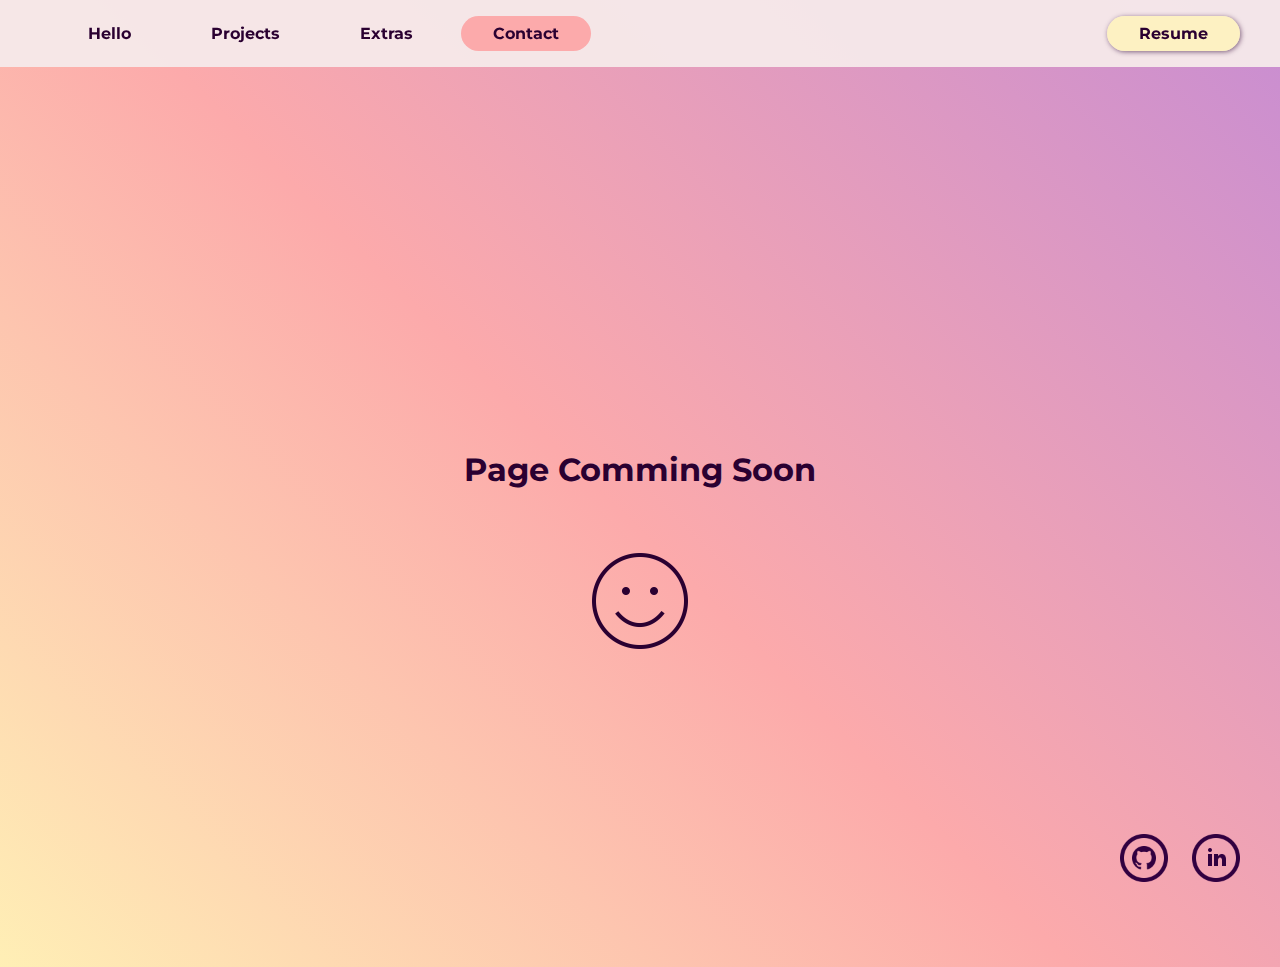
==== contact.html @ 9c111758 "file dump for my portfolio website" ====
<!DOCTYPE html>
<html lang="en">

<head>
    <meta charset="UTF-8">
    <meta http-equiv="X-UA-Compatible" content="IE=edge">
    <meta name="viewport" content="width=device-width, initial-scale=1.0">
    <meta name="description" content="Portfolio site design page for Abby Poplawski">
    <title>About | AP Portfolio</title>

    <link rel="preconnect" href="https://fonts.googleapis.com">
    <link rel="preconnect" href="https://fonts.gstatic.com" crossorigin>
    <link rel="stylesheet" href="https://fonts.googleapis.com/css2?family=Montserrat&display=swap">

    <link rel="stylesheet" href="stylesheets/contact-stylesheet.css">
    <script src="js-files/main-functions.js"></script>
</head>

<body onload="pageLoad()">
    <nav>
        <div class="element-wrapper">
            <div class="main-menu">
                <p>
                    <img src="images/logos/ap-logo-skinny.png" alt="AP studio logo">
                    <img src="images/logos/ap-hamburger-menu.png" alt="hamburger menu icon">
                </p>
                <ul>
                    <li><a href="index.html">Hello</a></li>
                    <li><a href="projects.html">Projects</a></li>
                    <li><a href="extras.html">Extras</a></li>
                    <li class="active"><a href="contact.html">Contact</a></li>
                </ul>
            </div>
    
            <div class="resume-button-container"><a href="Abigail-Poplawski-Resume.pdf" target="_blank">Resume</a></div>
        </div>
    </nav>

    <footer>
        <a href="https://github.com/appop10?tab=repositories" target="_blank"><img src="images/logos/github-icon.png"
                alt="GitHub logo"></a>
        <a href="https://www.linkedin.com/in/abigail-poplawski/" target="_blank"><img
                src="images/logos/linkedin-icon.png" alt="LinkedIn logo"></a>
    </footer>

    <section>
        <h1>Page Comming Soon</h1>
        <img src="images/smiley-face.png" alt="smiley face">
    </section>
</body>
</html>
---- stylesheets/contact-stylesheet.css ----
@keyframes twist {
  0% {
    transform: rotateZ(0);
  }
  50% {
    transform: rotateZ(180deg);
  }
  100% {
    transform: rotateZ(360deg);
  }
}
* {
  padding: 0;
  margin: 0;
  box-sizing: border-box;
}

body {
  font-family: "Montserrat", Arial, Helvetica, sans-serif;
  font-weight: 700;
  color: #2A0031;
  background-image: linear-gradient(225deg, #c88dd2, #FCAAAB, #FFF5B6);
  background-size: 100% 110%;
  background-position: cover;
  background-repeat: no-repeat;
}

nav {
  position: sticky;
  top: 0;
  padding: 1em 2.5em;
  z-index: 5;
  background-color: rgba(245, 234, 234, 0.9450980392);
  width: 100%;
}
nav div {
  display: flex;
}
nav div.element-wrapper {
  width: 100%;
  justify-content: space-between;
}
nav div.element-wrapper div.main-menu {
  align-items: center;
}
nav div.element-wrapper div.main-menu p {
  display: none;
}
nav div.element-wrapper div.main-menu p.mobile-view {
  display: flex;
  justify-content: center;
  align-items: center;
  z-index: 10;
}
nav div.element-wrapper div.main-menu p.mobile-view img {
  height: 3em;
  margin-right: 0.5em;
}
nav div.element-wrapper div.main-menu ul {
  display: flex;
  align-items: center;
  list-style-type: none;
  padding-left: 4em;
  position: relative;
  left: -3.5em;
}
nav div.element-wrapper div.main-menu ul li {
  padding: 0.5em 2em;
  margin: 0 0.5em;
  border-radius: 30px;
  transition: background-color 0.3s linear;
}
nav div.element-wrapper div.main-menu ul li a {
  text-decoration: none;
  color: #2A0031;
  font-weight: 700;
}
nav div.element-wrapper div.main-menu ul li.active {
  background-color: #FCAAAB;
}
nav div.element-wrapper div.main-menu ul li:hover {
  background-color: rgba(252, 170, 171, 0.5529411765);
}
nav div.element-wrapper div.resume-button-container {
  justify-content: center;
  align-items: center;
}
nav div.element-wrapper div.resume-button-container a {
  text-decoration: none;
  color: #2A0031;
  background-color: rgba(255, 245, 182, 0.7607843137);
  border-radius: 30px;
  padding: 0.5em 2em;
  font-weight: 700;
  box-shadow: 1px 1px 5px rgba(42, 0, 49, 0.5843137255);
}
nav div.element-wrapper div.resume-button-container a:hover {
  background-color: #FFF5B6;
}

footer {
  display: flex;
  height: -moz-fit-content;
  height: fit-content;
  width: -moz-fit-content;
  width: fit-content;
  position: fixed;
  bottom: 2vh;
  right: 2.5em;
  z-index: 5;
}
footer a {
  display: flex;
  justify-content: center;
  align-items: center;
  margin-left: 1.5em;
}
footer a img {
  height: 3em;
}

@media only screen and (min-width: 1300px) {
  body {
    display: flex;
    flex-direction: column;
    align-items: center;
  }
  nav {
    display: flex;
    justify-content: center;
    align-items: center;
  }
  nav div.element-wrapper {
    width: 60%;
  }
}
@media only screen and (max-width: 1000px) {
  nav {
    position: fixed;
  }
  nav div.element-wrapper div.main-menu p {
    display: flex;
    justify-content: center;
    align-items: center;
    z-index: 10;
    position: relative;
    height: 100%;
    width: 100%;
  }
  nav div.element-wrapper div.main-menu p img {
    height: 3em;
    margin-right: 0.5em;
    opacity: 100%;
    transition: opacity 0.5s linear;
  }
  nav div.element-wrapper div.main-menu p img[alt|="hamburger menu icon"] {
    position: absolute;
    opacity: 0;
  }
  nav div.element-wrapper div.main-menu p img.disappear-menu {
    opacity: 0;
  }
  nav div.element-wrapper div.main-menu p img.appear-menu {
    opacity: 100%;
  }
  nav div.element-wrapper div.main-menu p img.twist {
    animation-name: twist;
    animation-duration: 0.5s;
    animation-timing-function: linear;
  }
  nav div.element-wrapper div.main-menu p:hover {
    cursor: pointer;
  }
  nav div.element-wrapper div.main-menu ul {
    flex-direction: column;
    justify-content: center;
    align-items: center;
    position: absolute;
    top: 0;
    left: 0;
    width: 100%;
    height: 0;
    overflow: hidden;
    background-color: rgba(245, 234, 234, 0.9450980392);
    transition: height 0.5s ease-in;
    padding-left: 0;
  }
  nav div.element-wrapper div.main-menu ul li {
    margin: 1em 0;
  }
  nav div.element-wrapper div.main-menu ul li a {
    font-size: 1.5em;
  }
  nav div.element-wrapper div.main-menu ul.drop-mobile-menu {
    height: 100vh;
  }
  footer {
    bottom: 10vw;
    right: 55vw;
    justify-content: flex-end;
    align-items: flex-end;
    opacity: 0;
    transition: opacity 0.5s ease-in 0.2s;
  }
  footer a {
    margin-top: 1em;
  }
  footer.show-footer {
    opacity: 100%;
  }
}
@media only screen and (max-width: 400px) {
  nav div.element-wrapper div.main-menu p img {
    height: 2.5em;
  }
  nav div.element-wrapper div.resume-button-container a {
    font-size: 0.75em;
  }
}
@keyframes spinning {
  0% {
    transform: rotate(0);
  }
  100% {
    transform: rotate(360deg);
  }
}
section {
  display: flex;
  flex-direction: column;
  justify-content: center;
  align-items: center;
  height: 100vh;
}
section h1 {
  margin: 2em;
}
section img {
  animation-name: spinning;
  animation-duration: 5s;
  animation-iteration-count: infinite;
  animation-timing-function: linear;
}/*# sourceMappingURL=contact-stylesheet.css.map */
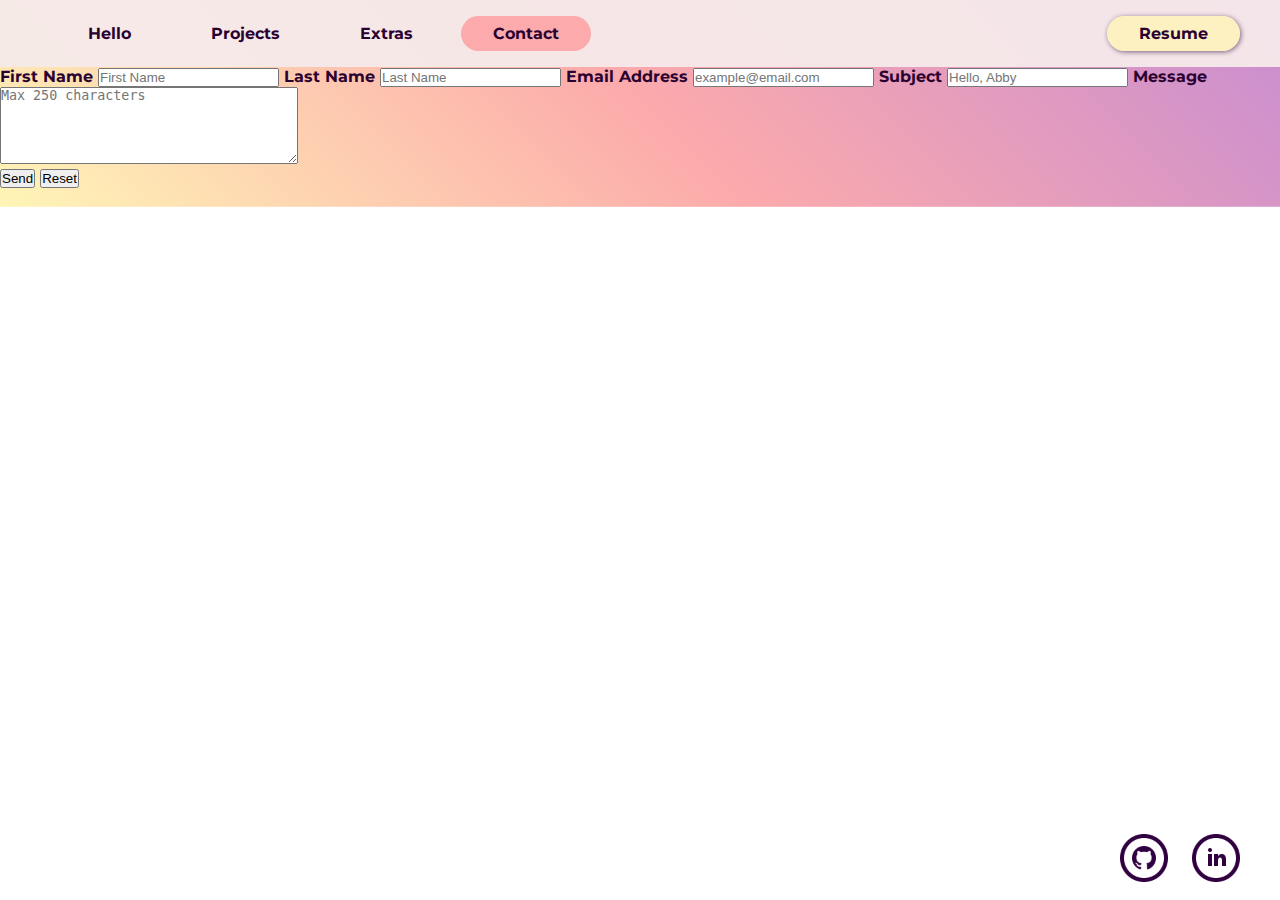
==== commit d025bc18: "create contact form on contact.html" ====
--- a/contact.html
+++ b/contact.html
@@ -43,9 +43,28 @@
                 src="images/logos/linkedin-icon.png" alt="LinkedIn logo"></a>
     </footer>
 
-    <section>
-        <h1>Page Comming Soon</h1>
-        <img src="images/smiley-face.png" alt="smiley face">
-    </section>
+    <form method="post" action="contactHandler.php">
+        <legend></legend>
+
+        <label for="firstName">First Name</label>
+        <input type="text" name="firstName" id="firstName" placeholder="First Name">
+
+        <label for="lastName">Last Name</label>
+        <input type="text" name="lastName" id="lastName" placeholder="Last Name">
+
+        <label for="contactEmail">Email Address</label>
+        <input type="email" name="contactEmail" id="contactEmail" placeholder="example@email.com">
+
+        <label for="messageSubject">Subject</label>
+        <input type="text" name="messageSubject" id="messageSubject" placeholder="Hello, Abby">
+
+        <label for="messageText">Message</label>
+        <textarea name="messageText" id="messageTExt" maxlength="250" placeholder="Max 250 characters" rows="5" cols="35"></textarea>
+
+        <div class="g-recaptcha" data-sitekey="6Lcd80AlAAAAAPenXW_oTbdHWAaZtgcMBCFOeBqf"></div>
+
+        <input type="submit" name="submit" id="submit" value="Send">
+        <input type="reset" name="reset" id="reset">
+    </form><!-- close form -->
 </body>
 </html>